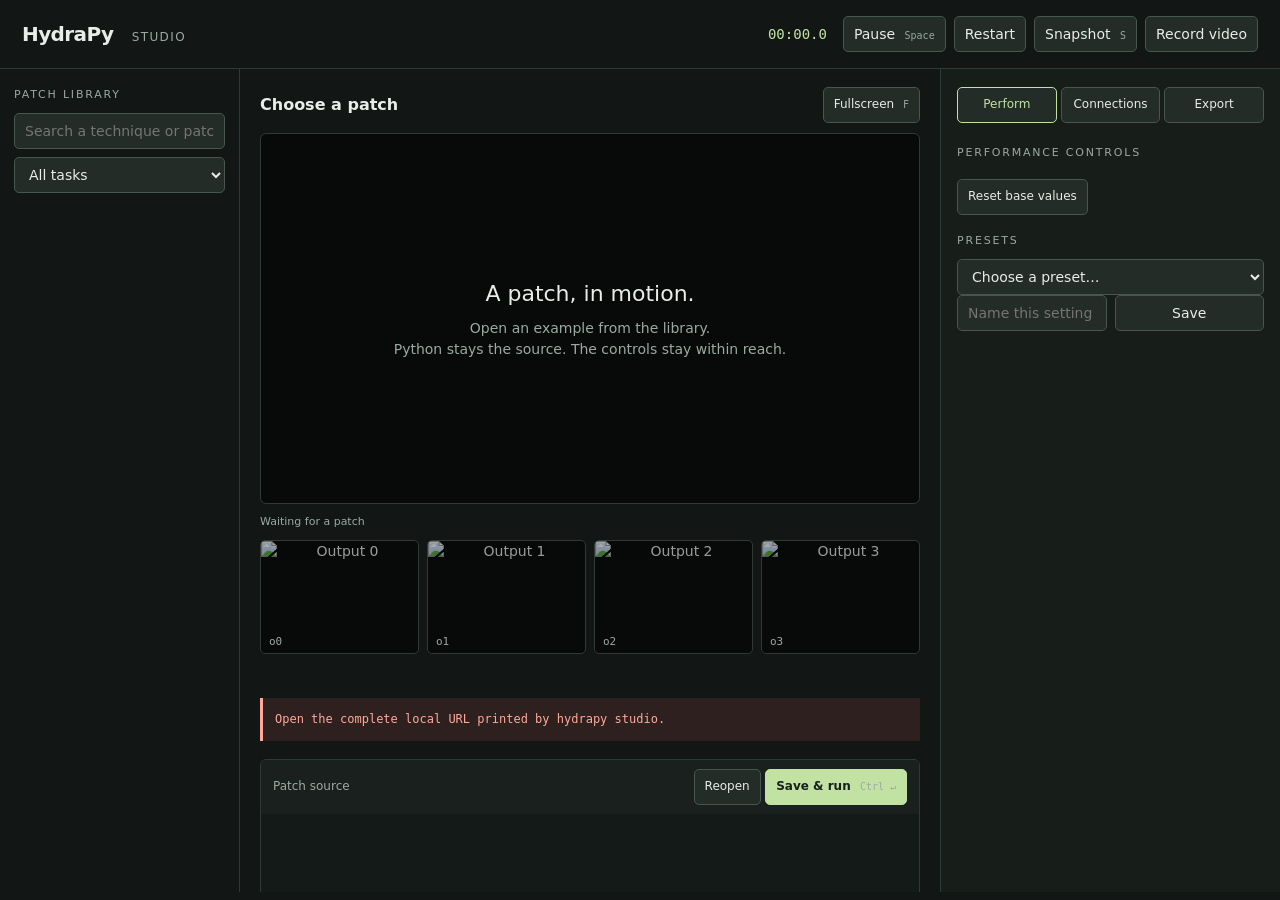
==== hydrapy/studio.html @ b1cbc437 "Add a code-first Studio workspace and Bullfrog demo" ====
<!doctype html>
<html lang="en">
<head>
<meta charset="utf-8"><meta name="viewport" content="width=device-width, initial-scale=1">
<title>HydraPy Studio</title>
<style>
:root{color-scheme:dark;--bg:#121615;--panel:#1a201e;--line:#303a35;--ink:#e8ede7;--muted:#9baaa1;--accent:#c2e2a4;--warning:#efbf79;--error:#ffa99b}*{box-sizing:border-box}body{margin:0;background:var(--bg);color:var(--ink);font:14px/1.45 system-ui,sans-serif}button,input,select,textarea{font:inherit}button,select,input{background:#232c27;color:var(--ink);border:1px solid #48574d;border-radius:5px;min-height:36px;padding:6px 10px}button{cursor:pointer}button:hover{border-color:var(--accent);background:#2d3b31}button:disabled{opacity:.45;cursor:wait}button.primary{background:var(--accent);border-color:var(--accent);color:#172019;font-weight:650}button.active{border-color:var(--accent);color:var(--accent)}button.danger{border-color:var(--error);color:var(--error)}button:focus-visible,input:focus-visible,textarea:focus-visible,select:focus-visible{outline:2px solid var(--accent);outline-offset:2px}input[type=range]{accent-color:var(--accent);padding:0;min-height:30px;width:100%}input[type=checkbox]{min-height:auto}a{color:var(--accent)}header{display:flex;align-items:center;justify-content:space-between;gap:20px;padding:16px 22px;border-bottom:1px solid var(--line)}.brand{font-size:20px;font-weight:650;letter-spacing:-.6px}.brand span{font-size:12px;font-weight:450;letter-spacing:1.4px;color:var(--muted);margin-left:12px;text-transform:uppercase}.transport{display:flex;align-items:center;gap:8px}.clock{font:14px ui-monospace,monospace;color:var(--accent);margin-right:8px}.layout{display:grid;grid-template-columns:240px minmax(380px,1fr) 340px;height:calc(100vh - 77px)}aside{min-height:0;overflow-y:auto}.library{border-right:1px solid var(--line);padding:18px 14px}.eyebrow{font-size:11px;letter-spacing:1.8px;text-transform:uppercase;color:var(--muted);margin-bottom:10px}.library input,.library select{width:100%;margin-bottom:8px}.library .count{font-size:12px;color:var(--muted);margin:10px 0}.patch-card{display:block;text-align:left;width:100%;margin-bottom:8px;padding:11px;background:var(--panel);border-color:var(--line)}.patch-card.current{border-color:var(--accent)}.patch-card img{display:block;width:100%;aspect-ratio:16/9;object-fit:cover;border-radius:3px;margin-bottom:8px}.patch-card strong{display:block;font-size:13px;font-weight:550}.patch-card small{display:block;color:var(--muted);font-size:11px;margin-top:5px}.tag{color:var(--accent)!important}.main{overflow:auto;min-height:0;padding:18px 20px}.title-row{display:flex;align-items:center;justify-content:space-between;margin-bottom:10px;gap:12px}.title-row h1{font-size:16px;margin:0;font-weight:550;overflow:hidden;text-overflow:ellipsis;white-space:nowrap}.subtle{color:var(--muted);font-size:12px}.preview{background:#080a09;position:relative;aspect-ratio:16/9;display:flex;align-items:center;justify-content:center;border:1px solid var(--line);border-radius:6px;overflow:hidden}.preview>img{width:100%;height:100%;object-fit:contain}.preview>img:not([src]){display:none}.preview .empty{position:absolute;text-align:center;color:var(--muted);padding:24px}.preview .empty strong{display:block;color:var(--ink);font-weight:500;font-size:22px;margin-bottom:8px}.preview:fullscreen{width:100vw;height:100vh;background:#000}.status-strip{display:flex;gap:12px;flex-wrap:wrap;font-size:11px;color:var(--muted);padding:10px 0}.status-strip .on{color:var(--accent)}.status-strip .off{color:var(--warning)}.outputs{display:grid;grid-template-columns:repeat(4,1fr);gap:8px}.output{position:relative;padding:0;overflow:hidden;background:#080a09;border-color:var(--line)}.output img{display:block;width:100%;aspect-ratio:16/9;object-fit:contain;opacity:.65}.output.active img{opacity:1}.output span{display:block;font:11px ui-monospace,monospace;text-align:left;padding:5px 8px;color:var(--muted)}.output.active span{color:var(--accent)}.editor{margin-top:18px;border:1px solid var(--line);border-radius:6px;overflow:hidden}.editor-head{display:flex;justify-content:space-between;align-items:center;background:var(--panel);padding:9px 12px;gap:10px}.editor-head label{font-size:12px;color:var(--muted)}textarea{display:block;width:100%;height:270px;resize:vertical;background:#141a17;color:#dce9db;padding:16px;border:0;outline:none;tab-size:4;line-height:1.7;font:12px/1.7 ui-monospace,SFMono-Regular,Consolas,monospace;white-space:pre;overflow:auto}.editor-foot{font-size:11px;color:var(--muted);padding:7px 12px;border-top:1px solid var(--line)}.inspector{border-left:1px solid var(--line);padding:18px 16px;background:#171d19}.tabs{display:flex;gap:4px;margin-bottom:22px}.tabs button{flex:1;font-size:12px;padding:6px}.section{margin:18px 0}.section label{display:block;color:var(--muted);font-size:12px;margin:9px 0 5px}.section input:not([type=range]),.section select{width:100%}.row{display:flex;align-items:center;gap:8px}.row>*{min-width:0;flex:1}.control{padding:15px 0;border-bottom:1px solid var(--line)}.control-head{display:flex;justify-content:space-between;align-items:center;gap:8px}.control-name{font-size:14px}.control-number{width:88px;min-height:32px;text-align:right;font-family:ui-monospace,monospace}.unit{color:var(--muted);font-size:11px}.control details{margin-top:6px;color:var(--muted);font-size:11px}.control details input,.control details select{font-size:11px;min-height:30px;padding:3px 6px;width:100%}.control details .row{margin-top:7px}.control .description{font-size:11px;color:var(--muted);margin:6px 0}.empty-controls{color:var(--muted);font-size:13px;padding:12px 0}.empty-controls code{color:var(--accent);display:block;white-space:pre-wrap;margin:14px 0;font-size:12px}.connection,.finding,.job{border:1px solid var(--line);padding:11px;border-radius:5px;margin:8px 0;font-size:12px}.connection .state{float:right;color:var(--warning)}.connection .state.active{color:var(--accent)}.connection .state.error{color:var(--error)}.connection pre{font:11px/1.5 ui-monospace,monospace;white-space:pre-wrap;word-break:break-word;color:var(--muted)}.finding strong{display:block;color:var(--warning);font-size:11px;margin-bottom:4px}.finding p{margin:4px 0;color:var(--muted)}progress{width:100%;accent-color:var(--accent);height:8px}.error-box{margin:12px 0;padding:12px;border-left:3px solid var(--error);background:#2e201e;color:var(--error);white-space:pre-wrap;max-height:230px;overflow:auto;font:12px/1.6 ui-monospace,monospace}.notice{color:var(--muted);font-size:12px;margin-top:12px;min-height:20px}.hidden{display:none!important}.shortcut{font:10px ui-monospace,monospace;color:var(--muted);margin-left:5px}.small{font-size:12px}.busy{opacity:.6}#toast{position:fixed;bottom:20px;left:50%;transform:translateX(-50%);max-width:min(700px,90vw);padding:12px 20px;background:#344738;border:1px solid var(--accent);box-shadow:0 4px 32px #0008;border-radius:6px;z-index:10}.library-toggle{display:none}@media(min-width:1600px){.layout{grid-template-columns:270px minmax(500px,1fr) 360px}.main{padding:24px 30px}textarea{height:330px}}@media(max-width:1050px){.layout{grid-template-columns:200px minmax(360px,1fr)}.inspector{grid-column:2;overflow:visible;border-top:1px solid var(--line)}.main{overflow:visible}.layout{height:auto}.library{grid-row:1/3;max-height:calc(100vh - 77px);position:sticky;top:0}.transport .shortcut{display:none}}@media(max-width:680px){header{padding:12px;flex-wrap:wrap;gap:8px}.brand span{display:none}.layout{display:block}.library{display:none;position:static;max-height:400px}.library.open{display:block}.library-toggle{display:block}.main{padding:12px}.inspector{border-left:0;padding:16px}.transport{gap:5px}.transport button{font-size:12px;padding:6px}.clock{font-size:12px}textarea{height:250px}}
</style>
</head>
<body>
<header><div class="brand">HydraPy <span>Studio</span></div><div class="transport"><span class="clock" id="time">00:00.0</span><button id="play" title="Space to pause">Pause <span class="shortcut">Space</span></button><button id="restart" title="Restart simulation and clear feedback">Restart</button><button id="snapshot" title="Save current frame">Snapshot <span class="shortcut">S</span></button><button id="record">Record video</button></div></header>
<div class="layout">
<aside class="library" id="library"><div class="eyebrow">Patch library</div><input id="search" aria-label="Search patches" placeholder="Search a technique or patch…"><select id="category" aria-label="Filter patches by task"><option value="">All tasks</option><option>Recent</option></select><div class="count" id="count"></div><div id="patches"></div></aside>
<main class="main"><div class="title-row"><button class="library-toggle" id="browse">Patches</button><h1 id="patch-title">Choose a patch</h1><button id="fullscreen" class="small">Fullscreen <span class="shortcut">F</span></button></div>
<div class="preview" id="preview-box"><div class="empty" id="empty"><strong>A patch, in motion.</strong>Open an example from the library.<br>Python stays the source. The controls stay within reach.</div><img id="preview" alt="Live patch output"></div>
<div class="status-strip" id="status"><span>Waiting for a patch</span></div><div class="outputs" id="outputs"></div>
<div class="notice" id="notice" role="status"></div><pre class="error-box hidden" id="error" role="alert"></pre>
<section class="editor"><div class="editor-head"><label for="source">Patch source <span id="dirty"></span></label><div><button id="reopen" class="small">Reopen</button> <button id="save" class="primary small">Save & run <span class="shortcut">Ctrl ↵</span></button></div></div><textarea id="source" spellcheck="false" autocapitalize="off" autocomplete="off" aria-label="Python patch source"></textarea><div class="editor-foot" id="editor-foot">Changes run when saved. Failed edits keep the previous patch.</div></section>
</main>
<aside class="inspector"><nav class="tabs" aria-label="Inspector"><button data-tab="perform" class="active">Perform</button><button data-tab="connections">Connections</button><button data-tab="export">Export</button></nav>
<section id="perform" class="tab"><div class="eyebrow">Performance controls</div><div id="controls"></div><div class="section"><button id="reset-controls" class="small">Reset base values</button></div><div class="section"><div class="eyebrow">Presets</div><select id="presets" aria-label="Saved presets"><option value="">Choose a preset…</option></select><div class="row"><input id="preset-name" aria-label="Preset name" placeholder="Name this setting"><button id="preset-save">Save</button></div></div></section>
<section id="connections" class="tab hidden"><div class="eyebrow">Connections</div><p class="subtle">Review the routes declared in your patch. Enable them when you are ready to connect.</p><button id="arm" class="primary">Enable connections</button><div id="routes"></div><div class="section"><button id="device-scan">List available devices</button><pre id="devices" class="subtle" style="white-space:pre-wrap"></pre></div></section>
<section id="export" class="tab hidden"><div class="eyebrow">Export the patch</div><p class="subtle">Offline exports start at zero with the current controls. Video recording captures the performance in real time.</p><div class="section"><div class="row"><div><label for="format">Format</label><select id="format"><option value="mp4">MP4 video</option><option value="html">Standalone HTML</option><option value="png">PNG at current time</option><option value="gif">Animated GIF</option></select></div><div><label for="backend">Renderer</label><select id="backend"><option value="gl">GL</option><option value="cpu">CPU</option></select></div></div><div class="row"><div><label for="seconds">Seconds</label><input id="seconds" type="number" value="10" min="0.01" step="1"></div><div><label for="fps">Frames / second</label><input id="fps" type="number" value="30" min="1" max="120"></div></div><div class="row"><div><label for="width">Width</label><input id="width" type="number" value="1280" min="16" max="4096"></div><div><label for="height">Height</label><input id="height" type="number" value="720" min="16" max="4096"></div></div><label for="encoder">Video encoder</label><select id="encoder"><option value="auto">Auto · hardware when available</option><option value="software">Software</option><option value="nvenc">NVIDIA NVENC</option><option value="videotoolbox">Apple VideoToolbox</option></select><label for="audio">Audio file (optional, within workspace)</label><input id="audio" placeholder="media/track.flac"><p class="subtle">The selected audio file is muxed into MP4. Without one, a declared Soundtrack is used if present.</p></div><div class="row"><button id="check">Check compatibility</button><button id="export-run" class="primary">Export</button></div><div id="compatibility"></div><div class="section"><div class="eyebrow">Jobs</div><div id="jobs"><p class="subtle">Exports appear here.</p></div></div></section>
</aside></div><div id="toast" role="status" class="hidden"></div>
<script>
'use strict';
const $ = id => document.getElementById(id),
  token = location.hash.slice(1);
let state = {},
  entries = [],
  editorPath = null,
  version = null,
  dirty = false,
  controlKey = '',
  routeKey = '',
  jobKey = '',
  imgURL = null,
  pollBusy = false,
  lastOutput = '',
  toastTimer;
const headers = {
  'X-Hydrapy-Token': token,
  'Content-Type': 'application/json'
};
const el = (tag, text, cls) => {
  let e = document.createElement(tag);
  if (text !== undefined) e.textContent = text;
  if (cls) e.className = cls;
  return e
};
async function api(name, data) {
  let r = await fetch('/api/' + name, {
    method: data === undefined ? 'GET' : 'POST',
    headers,
    body: data === undefined ? undefined : JSON.stringify(data)
  });
  let result = await r.json();
  if (!r.ok) throw new Error(result.error || r.statusText);
  return result
}

function toast(text) {
  $('toast').textContent = text;
  $('toast').classList.remove('hidden');
  clearTimeout(toastTimer);
  toastTimer = setTimeout(() => $('toast').classList.add('hidden'), 5000)
}
async function act(name, data = {}) {
  try {
    return await api(name, data)
  } catch (e) {
    toast(e.message);
    throw e
  }
}

function markDirty(v) {
  dirty = v;
  $('dirty').textContent = v ? '· unsaved' : ''
}

function setSource(result) {
  editorPath = result.path;
  version = result.version;
  $('source').value = result.source;
  markDirty(false);
  $('editor-foot').textContent = result.path + ' · Ctrl/Cmd + Enter to save and run'
}
async function openPatch(path) {
  if (dirty && !confirm('Discard unsaved editor changes?')) return;
  try {
    let r = await act('source', {
      path
    });
    setSource(r);
    await act('load', {
      path
    });
    $('library').classList.remove('open');
    await presets()
  } catch (e) {}
}
async function reopen() {
  if (!editorPath) return;
  if (dirty && !confirm('Discard unsaved editor changes?')) return;
  try {
    setSource(await act('source', {
      path: editorPath
    }))
  } catch (e) {}
}
async function save() {
  if (!editorPath) return;
  let source = $('source').value;
  $('save').disabled = true;
  try {
    setSource(await act('save', {
      path: editorPath,
      version,
      source
    }));
    toast('Saved and running.')
  } catch (e) {
    try {
      let disk = await api('source', {
        path: editorPath
      });
      if (disk.source === source) {
        version = disk.version;
        markDirty(false)
      }
    } catch (_) {}
  } finally {
    $('save').disabled = false
  }
}

function drawLibrary() {
  let q = $('search').value.toLowerCase(),
    category = $('category').value;
  let rows = entries.filter(x => (x.title + ' ' + x.path + ' ' + x.description + ' ' + x.tags.join(' ')).toLowerCase().includes(q) && (!category || (category === 'Recent' ? (state.recent || []).includes(x.path) : x.tags.includes(category))));
  $('count').textContent = rows.length + ' patches';
  $('patches').replaceChildren();
  for (let p of rows) {
    let b = el('button', undefined, 'patch-card' + (p.path === state.path ? ' current' : ''));
    b.title = p.description;
    let img = p.preview ? el('img') : null;
    if (img) {
      img.alt = 'Preview of ' + p.title;
      fetch('/api/preview?path=' + encodeURIComponent(p.preview), {
        headers
      }).then(r => r.ok ? r.blob() : null).then(blob => {
        if (blob) {
          let u = URL.createObjectURL(blob);
          img.src = u;
          img.onload = () => URL.revokeObjectURL(u)
        }
      });
      b.append(img)
    }
    b.append(el('strong', p.title), el('small', p.tags.join(' · '), 'tag'), el('small', p.controls ? 'Performance controls' : 'Edit parameters in source'));
    b.onclick = () => openPatch(p.path);
    $('patches').append(b)
  }
}
async function loadCatalog() {
  let r = await api('catalog');
  entries = r.patches;
  let tags = [...new Set(entries.flatMap(x => x.tags))].sort();
  for (let t of tags) $('category').append(new Option(t, t));
  drawLibrary()
}

function renderControls() {
  let key = JSON.stringify([state.path, (state.controls || []).map(p => [p.name, p.min, p.max, p.step, p.scale, p.unit, p.group, p.description])]);
  if (key === controlKey) {
    for (let p of state.controls || []) {
      let box = [...$('controls').children].find(e => e.dataset.name === p.name);
      if (!box || box.contains(document.activeElement)) continue;
      box.querySelector('.control-number').value = p.value;
      box.querySelector('[type=range]').value = p.scale === 'log' ? Math.log(Math.max(p.min, p.value)) : p.value;
      let kind = box.querySelector('select');
      if (p.modulation === 'patch' && ![...kind.options].some(o => o.value === 'patch')) kind.append(new Option('Declared in patch', 'patch'));
      kind.value = p.modulation;
      let nums = box.querySelectorAll('details input');
      nums[0].value = p.depth;
      nums[1].value = p.rate
    }
    return
  }
  controlKey = key;
  $('controls').replaceChildren();
  if (!(state.controls || []).length) {
    let x = el('div', undefined, 'empty-controls');
    x.append(el('div', 'This patch has no exposed controls.'), el('code', "motion = Param('motion', 0.2,\n    min=0, max=2, unit='Hz')"), el('div', 'Use the named value in your chain. Only the controls you declare appear here.'));
    $('controls').append(x);
    return
  }
  let group = '';
  for (let p of state.controls) {
    if (p.group !== group) {
      $('controls').append(el('div', p.group, 'eyebrow'));
      group = p.group
    }
    let box = el('div', undefined, 'control');
    box.dataset.name = p.name;
    let head = el('div', undefined, 'control-head'),
      name = el('label', p.name, 'control-name'),
      n = el('input', undefined, 'control-number');
    n.type = 'number';
    n.step = p.step;
    n.value = p.value;
    n.setAttribute('aria-label', p.name + ' value');
    head.append(name, el('span', p.unit, 'unit'), n);
    let slider = el('input');
    slider.type = 'range';
    slider.setAttribute('aria-label', p.name);
    slider.min = p.scale === 'log' ? Math.log(p.min) : p.min;
    slider.max = p.scale === 'log' ? Math.log(p.max) : p.max;
    slider.step = p.scale === 'log' ? 'any' : p.step;
    slider.value = p.scale === 'log' ? Math.log(Math.max(p.min, p.value)) : p.value;
    let timer;

    function send(v) {
      n.value = v;
      clearTimeout(timer);
      timer = setTimeout(() => act('controls', {
        values: {
          [p.name]: {
            value: Number(v)
          }
        }
      }).catch(() => {}), 45)
    }
    slider.oninput = () => send(p.scale === 'log' ? Math.exp(Number(slider.value)) : Number(slider.value));
    n.onchange = () => {
      slider.value = p.scale === 'log' ? Math.log(Math.max(p.min, Number(n.value))) : n.value;
      send(n.value)
    };
    box.append(head, slider);
    if (p.description) box.append(el('div', p.description, 'description'));
    let details = el('details'),
      summary = el('summary', 'Modulation'),
      row = el('div', undefined, 'row'),
      kind = el('select'),
      depth = el('input'),
      rate = el('input');
    for (let k of ['none', 'lfo', 'beat', ...(p.modulation === 'patch' ? ['patch'] : [])]) kind.append(new Option({
      none: 'None',
      lfo: 'Sine LFO',
      beat: 'Beat envelope',
      patch: 'Declared in patch'
    } [k], k));
    kind.value = p.modulation;
    kind.setAttribute('aria-label', p.name + ' modulation');
    depth.type = rate.type = 'number';
    depth.step = '0.01';
    rate.step = '0.01';
    rate.min = '0.001';
    depth.value = p.depth;
    rate.value = p.rate;
    depth.setAttribute('aria-label', p.name + ' modulation depth');
    rate.setAttribute('aria-label', p.name + ' modulation rate');
    depth.title = 'Depth in parameter units';
    rate.title = 'LFO: Hz. Beat envelope: cycles per beat.';
    for (let x of [kind, depth, rate]) x.onchange = () => act('controls', {
      values: {
        [p.name]: {
          modulation: kind.value,
          depth: Number(depth.value),
          rate: Number(rate.value)
        }
      }
    }).catch(() => {});
    row.append(kind, depth, rate);
    details.append(summary, row, el('p', 'Source · depth · rate. Slider bounds are suggestions.'));
    box.append(details);
    $('controls').append(box)
  }
}

function renderConnections() {
  let key = JSON.stringify(state.connections);
  if (key === routeKey) return;
  routeKey = key;
  $('routes').replaceChildren();
  for (let r of state.connections || []) {
    let box = el('div', undefined, 'connection');
    box.append(el('span', r.state, 'state ' + r.state), el('strong', r.kind), el('pre', r.description), el('div', r.channels.length ? 'Channels: ' + r.channels.join(', ') : ''));
    if (r.routes.length) box.append(el('pre', r.routes.join('\n')));
    if (r.error) box.append(el('div', r.error));
    $('routes').append(box)
  }
  if (!(state.connections || []).length) $('routes').append(el('p', 'No hardware or stream routes declared.', 'subtle'))
}

function renderJobs() {
  let key = JSON.stringify(state.jobs);
  if (key === jobKey) return;
  jobKey = key;
  if (!(state.jobs || []).length) return;
  $('jobs').replaceChildren();
  for (let j of [...state.jobs].reverse()) {
    let box = el('div', undefined, 'job');
    box.append(el('strong', j.format.toUpperCase() + ' · ' + j.state));
    if (j.state === 'running' || j.state === 'queued') {
      let p = el('progress');
      p.max = 1;
      p.value = j.progress || 0;
      box.append(p, el('div', Math.round((j.progress || 0) * 100) + '% ' + (j.encoder || '')))
    }
    if (j.state === 'error') box.append(el('p', j.error));
    if (j.state === 'done') {
      let b = el('button', 'Download');
      b.onclick = () => download(j.file);
      box.append(el('p', j.encoder || ''), b)
    }
    $('jobs').append(box)
  }
}
async function download(path) {
  try {
    let r = await fetch('/api/file?path=' + encodeURIComponent(path), {
      headers
    });
    if (!r.ok) throw new Error('Download unavailable');
    let u = URL.createObjectURL(await r.blob()),
      a = el('a');
    a.href = u;
    a.download = path.split('/').pop();
    a.click();
    setTimeout(() => URL.revokeObjectURL(u), 10000)
  } catch (e) {
    toast(e.message)
  }
}
async function presets() {
  if (!state.path && !editorPath) return;
  try {
    let r = await api('presets', {});
    $('presets').replaceChildren(new Option('Choose a preset…', ''));
    for (let n of r.names) $('presets').append(new Option(n, n))
  } catch (e) {}
}
async function poll() {
  if (pollBusy) return;
  pollBusy = true;
  try {
    let prevPath = state.path;
    state = await api('state');
    let t = state.time || 0;
    $('time').textContent = String(Math.floor(t / 60)).padStart(2, '0') + ':' + (t % 60).toFixed(1).padStart(4, '0');
    $('play').textContent = state.playing ? 'Pause' : 'Play';
    $('record').textContent = state.recording ? 'Stop recording' : 'Record video';
    $('record').classList.toggle('danger', !!state.recording);
    $('arm').textContent = state.armed ? 'Disconnect' : 'Enable connections';
    $('arm').classList.toggle('danger', !!state.armed);
    $('patch-title').textContent = state.path ? state.path.split('/').pop() : 'Choose a patch';
    $('empty').classList.toggle('hidden', !!state.path);
    $('notice').textContent = state.notice || '';
    $('error').textContent = state.error || '';
    $('error').classList.toggle('hidden', !state.error);
    $('status').replaceChildren(el('span', state.playing ? '● Playing' : 'Ⅱ Paused', state.playing ? 'on' : ''), el('span', (state.fps || 0).toFixed(1) + ' fps'), el('span', (state.size || []).join(' × ')), el('span', state.backend || ''), el('span', (state.clock || 'Internal') + ' · ' + (state.bpm || 0).toFixed(1) + ' BPM'), el('span', state.simulation_fps ? 'Image updates ' + state.simulation_fps + ' fps' : 'Continuous image'), el('span', state.armed ? 'Connections enabled' : 'Connections disconnected', state.armed ? 'on' : 'off'));
    $('status').title = state.backend_note || '';
    for (let b of $('outputs').children) {
      let id = b.dataset.output;
      b.classList.toggle('active', id === state.output);
      let img = b.querySelector('img');
      if (state.thumbnails && state.thumbnails[id]) img.src = 'data:image/jpeg;base64,' + state.thumbnails[id];
      b.querySelector('span').textContent = id + ((state.outputs || []).includes(id) ? '' : ' · unassigned')
    }
    renderControls();
    renderConnections();
    renderJobs();
    if (state.path) {
      let r = await fetch('/api/frame?output=' + state.output, {
        headers
      });
      if (r.ok) {
        let url = URL.createObjectURL(await r.blob());
        $('preview').src = url;
        if (imgURL) URL.revokeObjectURL(imgURL);
        imgURL = url
      }
    }
    if (prevPath !== state.path) {
      drawLibrary();
      if (state.path && !editorPath) setSource(await api('source', {
        path: state.path
      }));
      await presets()
    }
  } catch (e) {
    $('notice').textContent = 'Waiting for the local workspace: ' + e.message
  } finally {
    pollBusy = false
  }
}
for (let i = 0; i < 4; i++) {
  let b = el('button', undefined, 'output');
  b.dataset.output = 'o' + i;
  b.setAttribute('aria-label', 'Show output ' + i);
  let img = el('img');
  img.alt = 'Output ' + i;
  b.append(img, el('span', 'o' + i));
  b.onclick = () => act('output', {
    index: i
  }).catch(() => {});
  $('outputs').append(b)
}
for (let b of document.querySelectorAll('[data-tab]')) b.onclick = () => {
  for (let t of document.querySelectorAll('.tab')) t.classList.toggle('hidden', t.id !== b.dataset.tab);
  for (let x of document.querySelectorAll('[data-tab]')) x.classList.toggle('active', x === b)
};
$('source').oninput = () => markDirty(true);
$('source').onkeydown = e => {
  if (e.key === 'Tab') {
    e.preventDefault();
    let x = e.target,
      a = x.selectionStart,
      b = x.selectionEnd;
    x.setRangeText('    ', a, b, 'end');
    markDirty(true)
  }
};
$('search').oninput = $('category').onchange = drawLibrary;
$('browse').onclick = () => $('library').classList.toggle('open');
$('save').onclick = save;
$('reopen').onclick = reopen;
$('play').onclick = () => act('pause', {}).catch(() => {});
$('restart').onclick = () => act('restart', {}).catch(() => {});
$('fullscreen').onclick = () => document.fullscreenElement ? document.exitFullscreen() : $('preview-box').requestFullscreen();
$('snapshot').onclick = async () => {
  try {
    let r = await act('snapshot');
    await download(r.file)
  } catch (e) {}
};
$('record').onclick = async () => {
  try {
    let r = await act('record');
    if (r.file) await download(r.file)
  } catch (e) {}
};
$('arm').onclick = () => act('connections', {
  armed: !state.armed
}).catch(() => {});
$('device-scan').onclick = async () => {
  try {
    $('devices').textContent = JSON.stringify(await act('devices'), null, 2)
  } catch (e) {}
};
$('reset-controls').onclick = () => act('reset_controls').catch(() => {});
$('preset-save').onclick = async () => {
  try {
    await act('preset_save', {
      name: $('preset-name').value
    });
    await presets();
    toast('Preset saved.')
  } catch (e) {}
};
$('presets').onchange = async () => {
  if (!$('presets').value) return;
  try {
    await act('preset_load', {
      name: $('presets').value
    });
    controlKey = '';
    toast('Preset loaded.')
  } catch (e) {}
};
async function check() {
  let target = $('format').value === 'html' ? 'html' : $('backend').value;
  let r = await act('check', {
    target
  });
  $('compatibility').replaceChildren(el('p', r.ready ? 'Ready for ' + target + '. Review the notes below.' : 'This export needs changes.', 'subtle'));
  for (let f of r.findings) {
    let box = el('div', undefined, 'finding');
    box.append(el('strong', f.status + ' · ' + f.path), el('p', f.message));
    $('compatibility').append(box)
  }
  return r
}
$('check').onclick = () => check().catch(() => {});
$('export-run').onclick = async () => {
  try {
    let c = await check();
    if (!c.ready) return;
    await act('export', {
      format: $('format').value,
      backend: $('backend').value,
      seconds: Number($('seconds').value),
      fps: Number($('fps').value),
      size: [Number($('width').value), Number($('height').value)],
      encoder: $('encoder').value,
      audio: $('audio').value
    });
    toast('Export started.')
  } catch (e) {}
};
let mouseTimer = 0;
$('preview-box').onpointermove = e => {
  if (Date.now() - mouseTimer < 80) return;
  mouseTimer = Date.now();
  let r = e.currentTarget.getBoundingClientRect();
  api('mouse', {
    x: (e.clientX - r.left) / r.width,
    y: 1 - (e.clientY - r.top) / r.height
  }).catch(() => {})
};
window.addEventListener('keydown', e => {
  if ((e.ctrlKey || e.metaKey) && e.key === 'Enter') {
    e.preventDefault();
    save();
    return
  }
  if (['INPUT', 'TEXTAREA', 'SELECT'].includes(document.activeElement.tagName)) return;
  if (e.key === ' ') {
    e.preventDefault();
    $('play').click()
  } else if (/^[1-4]$/.test(e.key)) {
    act('output', {
      index: Number(e.key) - 1
    }).catch(() => {})
  } else if (e.key === 's') $('snapshot').click();
  else if (e.key === 'f') $('fullscreen').click()
});
window.addEventListener('beforeunload', e => {
  if (dirty) {
    e.preventDefault();
    e.returnValue = ''
  }
});
if (!token) {
  $('error').textContent = 'Open the complete local URL printed by hydrapy studio.';
  $('error').classList.remove('hidden')
} else {
  loadCatalog().catch(e => toast(e.message));
  poll();
  setInterval(poll, 250)
}
</script>
</body></html>
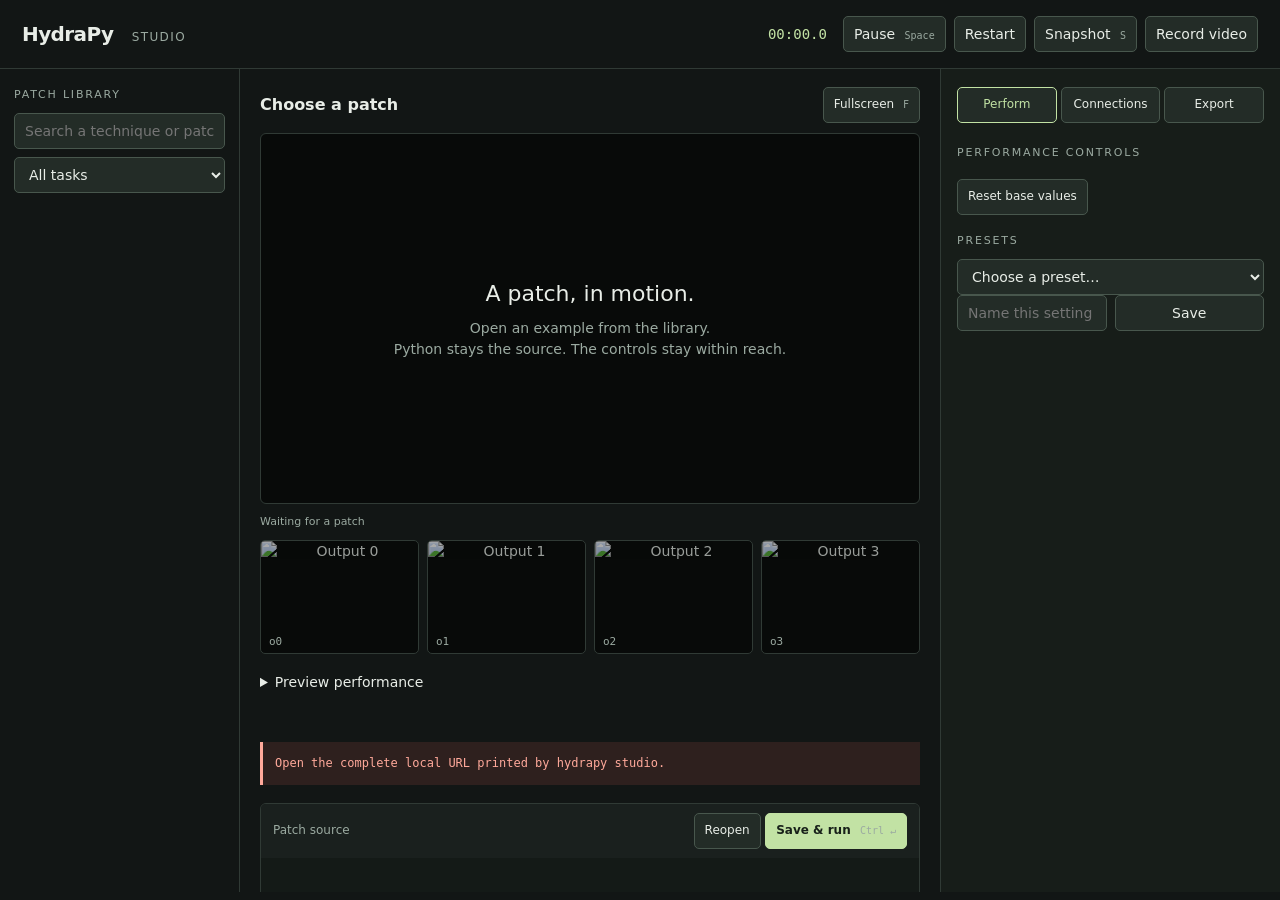
==== commit edc1531d: "Make Studio preview latest-frame and measure pipeline latency" ====
--- a/hydrapy/studio.html
+++ b/hydrapy/studio.html
@@ -14,6 +14,7 @@
 <main class="main"><div class="title-row"><button class="library-toggle" id="browse">Patches</button><h1 id="patch-title">Choose a patch</h1><button id="fullscreen" class="small">Fullscreen <span class="shortcut">F</span></button></div>
 <div class="preview" id="preview-box"><div class="empty" id="empty"><strong>A patch, in motion.</strong>Open an example from the library.<br>Python stays the source. The controls stay within reach.</div><img id="preview" alt="Live patch output"></div>
 <div class="status-strip" id="status"><span>Waiting for a patch</span></div><div class="outputs" id="outputs"></div>
+<details class="section"><summary>Preview performance</summary><label><input id="preview-profile" type="checkbox" style="width:auto"> Measure GPU render time</label><pre id="preview-metrics" class="subtle" style="white-space:pre-wrap">Waiting for preview frames.</pre></details>
 <div class="notice" id="notice" role="status"></div><pre class="error-box hidden" id="error" role="alert"></pre>
 <section class="editor"><div class="editor-head"><label for="source">Patch source <span id="dirty"></span></label><div><button id="reopen" class="small">Reopen</button> <button id="save" class="primary small">Save & run <span class="shortcut">Ctrl ↵</span></button></div></div><textarea id="source" spellcheck="false" autocapitalize="off" autocomplete="off" aria-label="Python patch source"></textarea><div class="editor-foot" id="editor-foot">Changes run when saved. Failed edits keep the previous patch.</div></section>
 </main>
@@ -36,7 +37,6 @@
   jobKey = '',
   imgURL = null,
   pollBusy = false,
-  lastOutput = '',
   toastTimer;
 const headers = {
   'X-Hydrapy-Token': token,
@@ -66,11 +66,23 @@
   toastTimer = setTimeout(() => $('toast').classList.add('hidden'), 5000)
 }
 async function act(name, data = {}) {
-  try {
+  const changesPreview = ['load', 'save', 'restart', 'connections', 'output'].includes(name);
+  try {
+    if (changesPreview) {
+      previewMutations++;
+      previewKey = '';
+      previewRevision++;
+      if (previewController) previewController.abort();
+    }
     return await api(name, data)
   } catch (e) {
     toast(e.message);
     throw e
+  } finally {
+    if (changesPreview) {
+      previewMutations--;
+      poll();
+    }
   }
 }
 
@@ -245,7 +257,7 @@
       kind = el('select'),
       depth = el('input'),
       rate = el('input');
-    for (let k of ['none', 'lfo', 'beat', ...(p.modulation === 'patch' ? ['patch'] : [])]) kind.append(new Option({
+    for (let k of ['none', 'lfo', 'beat', ...(p.declared ? ['patch'] : [])]) kind.append(new Option({
       none: 'None',
       lfo: 'Sine LFO',
       beat: 'Beat envelope',
@@ -342,12 +354,123 @@
     for (let n of r.names) $('presets').append(new Option(n, n))
   } catch (e) {}
 }
+
+// Independent, sequential next-frame requests: no interval queues, overlapping
+// decodes, or accumulated video frames. State/controls keep their slower poll.
+let previewKey = '', previewRevision = 0, previewAfter = -1, previewMutations = 0;
+let previewBusy = false, previewController = null;
+const previewStats = window.hydrapyPreview = {frames: 0, fps: 0, samples: [], error: ''};
+let previewSampleStart = performance.now(), previewSampleFrames = 0;
+performance.addEventListener('resourcetimingbufferfull', () => performance.clearResourceTimings());
+
+function syncPreview() {
+  const key = !previewMutations && !document.hidden && state.path ? state.preview_generation + ':' + state.output : '';
+  if (key !== previewKey) {
+    previewKey = key;
+    previewRevision++;
+    previewAfter = -1;
+    previewSampleStart = performance.now();
+    previewSampleFrames = 0;
+    if (previewController) previewController.abort();
+  }
+  if (key && !previewBusy) previewFrame();
+}
+
+async function previewFrame() {
+  if (previewBusy || !previewKey || document.hidden) return;
+  previewBusy = true;
+  const revision = previewRevision, output = state.output;
+  const controller = previewController = new AbortController();
+  const current = () => revision === previewRevision && !document.hidden && !controller.signal.aborted;
+  const started = performance.now();
+  const url = '/api/frame?output=' + output + '&after=' + previewAfter;
+  let objectURL = null, retry = 0;
+  try {
+    const response = await fetch(url, {headers, signal: controller.signal});
+    const received = performance.now();
+    if (response.status === 204) { retry = 50; return; }
+    if (!response.ok) throw new Error('Preview HTTP ' + response.status);
+    const blob = await response.blob(), bodyEnd = performance.now();
+    if (!current()) return;
+    const sequence = Number(response.headers.get('X-Preview-Sequence'));
+    if (sequence <= previewAfter) return;
+    const timing = {};
+    for (const part of (response.headers.get('Server-Timing') || '').split(',')) {
+      const match = part.trim().match(/^(\w+);dur=([\d.]+)/);
+      if (match) timing[match[1]] = Number(match[2]);
+    }
+    const resource = performance.getEntriesByName(new URL(url, location.href).href).pop();
+    objectURL = URL.createObjectURL(blob);
+    const nextImage = new Image();
+    nextImage.id = 'preview';
+    nextImage.alt = 'Live patch output';
+    nextImage.src = objectURL;
+    const decodeStart = performance.now();
+    await nextImage.decode();
+    const decoded = performance.now();
+    await new Promise(resolve => requestAnimationFrame(resolve));
+    if (!current()) return;
+    $('preview').replaceWith(nextImage);
+    if (imgURL) URL.revokeObjectURL(imgURL);
+    imgURL = objectURL;
+    objectURL = null;
+    previewAfter = sequence;
+    const displayed = performance.now();
+    const sample = {sequence, output, ...timing,
+      request_ms: bodyEnd - started,
+      transfer_ms: resource ? resource.responseEnd - resource.responseStart : null,
+      ttfb_ms: resource ? resource.responseStart - resource.requestStart : null,
+      body_read_ms: bodyEnd - received,
+      decode_ms: decoded - decodeStart,
+      display_wait_ms: displayed - decoded,
+      response_to_display_ms: displayed - received,
+      // Server and browser monotonic clocks have different origins. This is an
+      // estimate from durations, excluding first-byte transit and physical scanout.
+      frame_age_estimate_ms: Number(response.headers.get('X-Preview-Age-Ms')) + displayed - received};
+    previewStats.samples.push(sample);
+    if (previewStats.samples.length > 300) previewStats.samples.shift();
+    previewStats.frames++;
+    previewSampleFrames++;
+    previewStats.error = '';
+    if (displayed - previewSampleStart >= 500) {
+      previewStats.fps = previewSampleFrames * 1000 / (displayed - previewSampleStart);
+      previewSampleStart = displayed;
+      previewSampleFrames = 0;
+      const ms = v => v == null ? 'off / unavailable' : v.toFixed(1) + ' ms';
+      $('preview-metrics').textContent = previewStats.fps.toFixed(1) + ' preview fps\n' +
+        'Render CPU: ' + ms(sample.render_cpu_ms) + ' · GPU: ' + ms(sample.gpu_ms) + '\n' +
+        'Readback: ' + ms(sample.readback_ms) + ' · Encode wait: ' + ms(sample.encode_wait_ms) + ' · JPEG: ' + ms(sample.jpeg_ms) + '\n' +
+        'Transfer: ' + ms(sample.transfer_ms) + ' · Decode: ' + ms(sample.decode_ms) + ' · Display scheduling: ' + ms(sample.display_wait_ms) + '\n' +
+        'Frame age estimate: ' + ms(sample.frame_age_estimate_ms);
+    }
+  } catch (e) {
+    if (e.name !== 'AbortError') {
+      previewStats.error = e.message;
+      $('preview-metrics').textContent = 'Preview retrying: ' + e.message;
+      retry = 500;
+    }
+  } finally {
+    if (objectURL) URL.revokeObjectURL(objectURL);
+    previewBusy = false;
+    if (previewController === controller) previewController = null;
+    if (previewKey && !document.hidden) setTimeout(previewFrame, retry);
+  }
+}
+document.addEventListener('visibilitychange', syncPreview);
+$('preview-profile').onchange = () => act('preview_profile', {
+  enabled: $('preview-profile').checked
+}).catch(() => {});
+
 async function poll() {
   if (pollBusy) return;
   pollBusy = true;
   try {
+    const revision = previewRevision;
     let prevPath = state.path;
-    state = await api('state');
+    const next = await api('state');
+    if (revision !== previewRevision) return;
+    state = next;
+    syncPreview();
     let t = state.time || 0;
     $('time').textContent = String(Math.floor(t / 60)).padStart(2, '0') + ':' + (t % 60).toFixed(1).padStart(4, '0');
     $('play').textContent = state.playing ? 'Pause' : 'Play';
@@ -358,31 +481,26 @@
     $('patch-title').textContent = state.path ? state.path.split('/').pop() : 'Choose a patch';
     $('empty').classList.toggle('hidden', !!state.path);
     $('notice').textContent = state.notice || '';
-    $('error').textContent = state.error || '';
-    $('error').classList.toggle('hidden', !state.error);
+    const error = [state.error, state.preview_error, state.preview && state.preview.error].filter(Boolean).join('\n');
+    $('error').textContent = error;
+    $('error').classList.toggle('hidden', !error);
+    $('preview-profile').checked = !!state.preview_profile;
     $('status').replaceChildren(el('span', state.playing ? '● Playing' : 'Ⅱ Paused', state.playing ? 'on' : ''), el('span', (state.fps || 0).toFixed(1) + ' fps'), el('span', (state.size || []).join(' × ')), el('span', state.backend || ''), el('span', (state.clock || 'Internal') + ' · ' + (state.bpm || 0).toFixed(1) + ' BPM'), el('span', state.simulation_fps ? 'Image updates ' + state.simulation_fps + ' fps' : 'Continuous image'), el('span', state.armed ? 'Connections enabled' : 'Connections disconnected', state.armed ? 'on' : 'off'));
     $('status').title = state.backend_note || '';
     for (let b of $('outputs').children) {
       let id = b.dataset.output;
       b.classList.toggle('active', id === state.output);
       let img = b.querySelector('img');
-      if (state.thumbnails && state.thumbnails[id]) img.src = 'data:image/jpeg;base64,' + state.thumbnails[id];
+      img.style.visibility = state.thumbnails && state.thumbnails[id] ? 'visible' : 'hidden';
+      if (state.thumbnails && state.thumbnails[id]) {
+        const src = 'data:image/jpeg;base64,' + state.thumbnails[id];
+        if (img.getAttribute('src') !== src) img.src = src;
+      }
       b.querySelector('span').textContent = id + ((state.outputs || []).includes(id) ? '' : ' · unassigned')
     }
     renderControls();
     renderConnections();
     renderJobs();
-    if (state.path) {
-      let r = await fetch('/api/frame?output=' + state.output, {
-        headers
-      });
-      if (r.ok) {
-        let url = URL.createObjectURL(await r.blob());
-        $('preview').src = url;
-        if (imgURL) URL.revokeObjectURL(imgURL);
-        imgURL = url
-      }
-    }
     if (prevPath !== state.path) {
       drawLibrary();
       if (state.path && !editorPath) setSource(await api('source', {
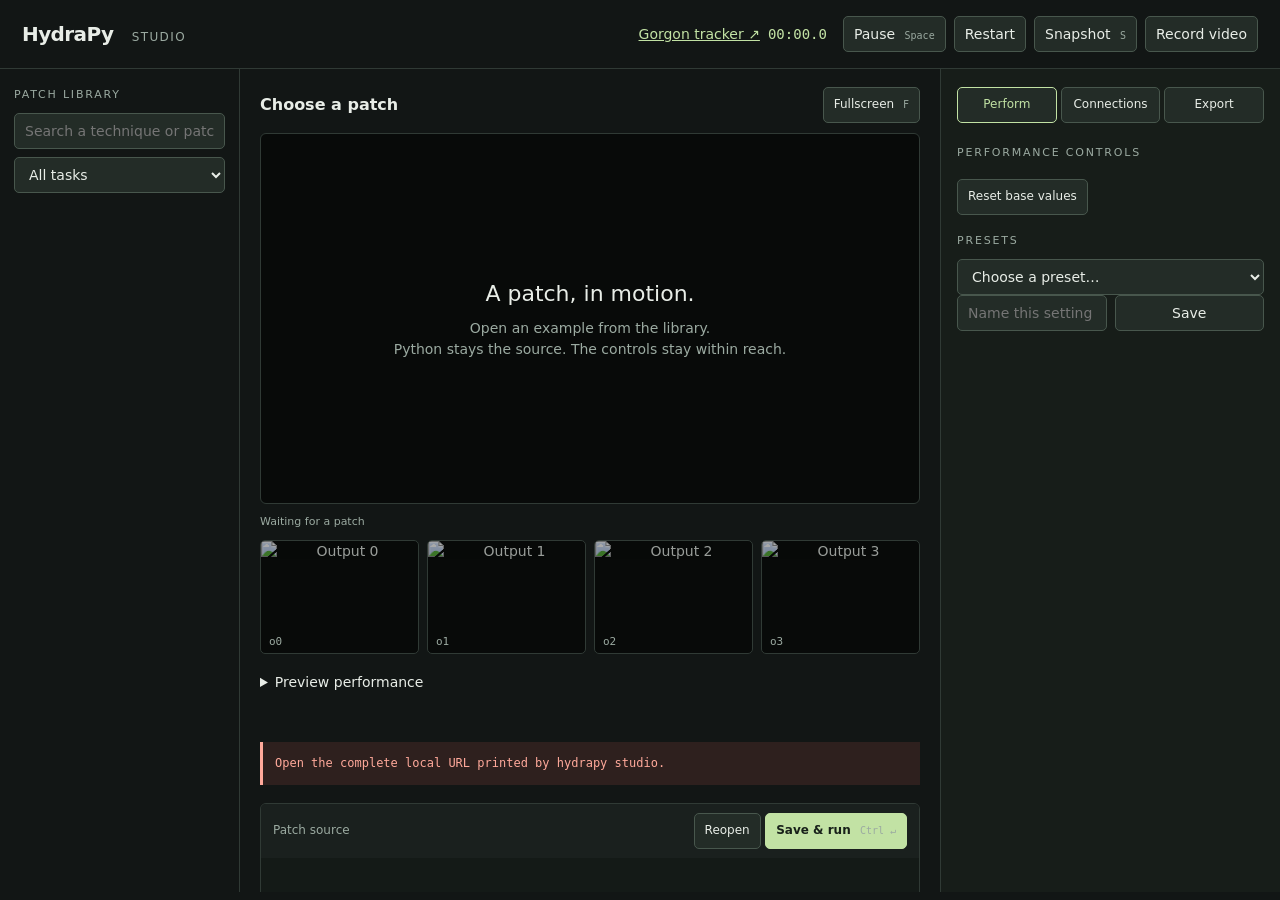
==== commit 28392d2f: "Connect Gorgon tracker to Studio rendering and automation" ====
--- a/hydrapy/studio.html
+++ b/hydrapy/studio.html
@@ -8,7 +8,7 @@
 </style>
 </head>
 <body>
-<header><div class="brand">HydraPy <span>Studio</span></div><div class="transport"><span class="clock" id="time">00:00.0</span><button id="play" title="Space to pause">Pause <span class="shortcut">Space</span></button><button id="restart" title="Restart simulation and clear feedback">Restart</button><button id="snapshot" title="Save current frame">Snapshot <span class="shortcut">S</span></button><button id="record">Record video</button></div></header>
+<header><div class="brand">HydraPy <span>Studio</span></div><div class="transport"><a id="tracker-link" href="/tracker/">Gorgon tracker ↗</a><span class="clock" id="time">00:00.0</span><button id="play" title="Space to pause">Pause <span class="shortcut">Space</span></button><button id="restart" title="Restart simulation and clear feedback">Restart</button><button id="snapshot" title="Save current frame">Snapshot <span class="shortcut">S</span></button><button id="record">Record video</button></div></header>
 <div class="layout">
 <aside class="library" id="library"><div class="eyebrow">Patch library</div><input id="search" aria-label="Search patches" placeholder="Search a technique or patch…"><select id="category" aria-label="Filter patches by task"><option value="">All tasks</option><option>Recent</option></select><div class="count" id="count"></div><div id="patches"></div></aside>
 <main class="main"><div class="title-row"><button class="library-toggle" id="browse">Patches</button><h1 id="patch-title">Choose a patch</h1><button id="fullscreen" class="small">Fullscreen <span class="shortcut">F</span></button></div>
@@ -27,6 +27,7 @@
 'use strict';
 const $ = id => document.getElementById(id),
   token = location.hash.slice(1);
+$('tracker-link').href = '/tracker/#' + token;
 let state = {},
   entries = [],
   editorPath = null,
@@ -481,6 +482,7 @@
     $('patch-title').textContent = state.path ? state.path.split('/').pop() : 'Choose a patch';
     $('empty').classList.toggle('hidden', !!state.path);
     $('notice').textContent = state.notice || '';
+    if (state.tracker_enabled) $('notice').textContent += ' Gorgon automation is driving its bound base values.';
     const error = [state.error, state.preview_error, state.preview && state.preview.error].filter(Boolean).join('\n');
     $('error').textContent = error;
     $('error').classList.toggle('hidden', !error);
